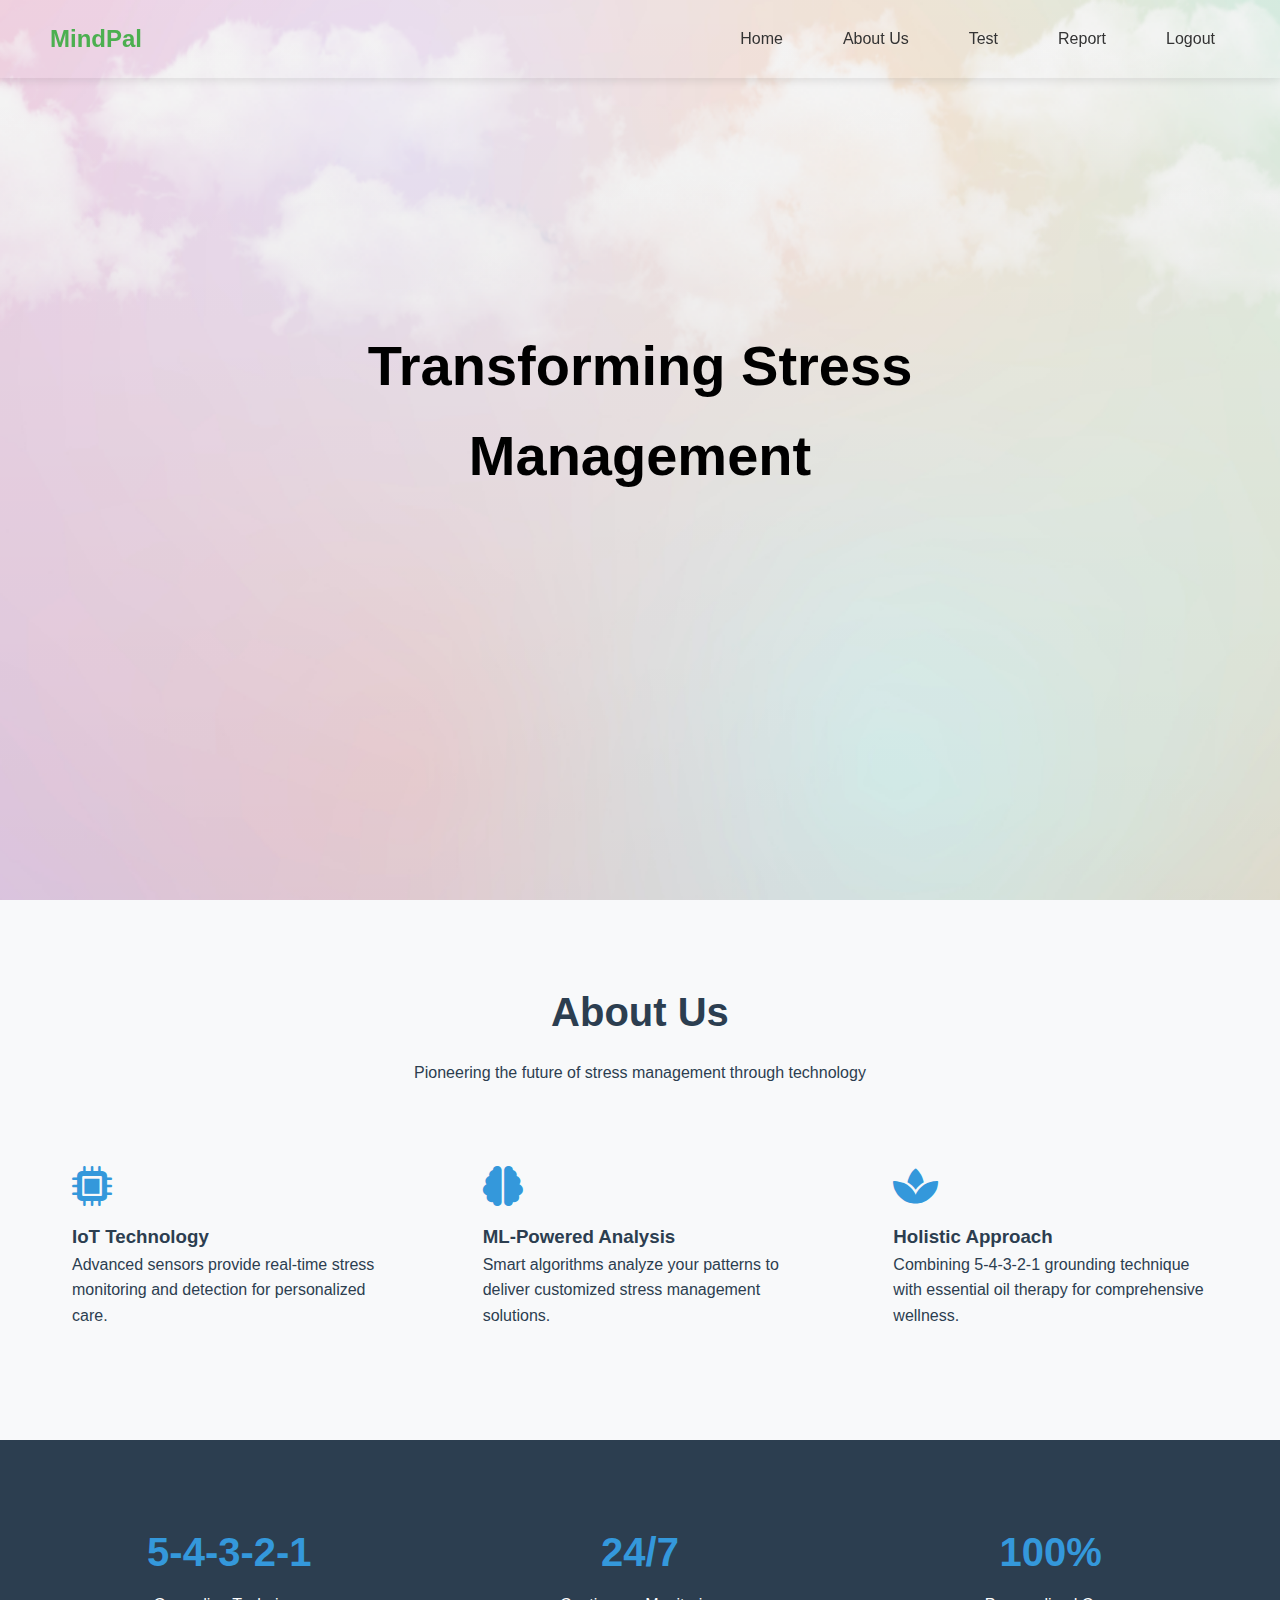
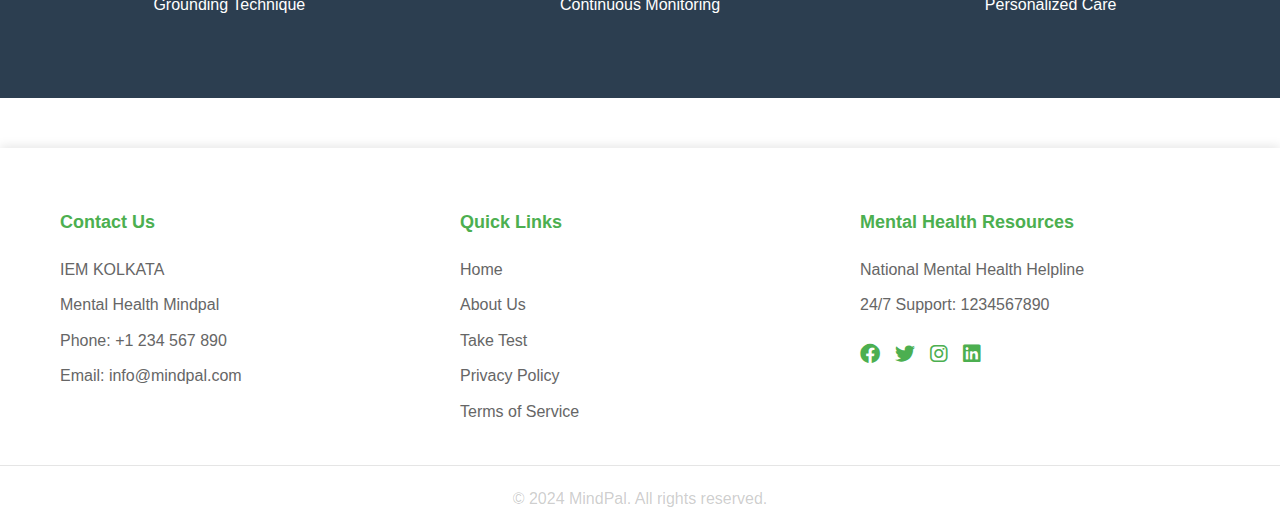
==== aboutus.html @ 4bc7995f "Add files via upload" ====
<!DOCTYPE html>
<html lang="en">
<head>
    <meta charset="UTF-8">
    <meta name="viewport" content="width=device-width, initial-scale=1.0">
    <title>About Us - MindPal</title>
    <link rel="stylesheet" href="https://cdnjs.cloudflare.com/ajax/libs/font-awesome/6.0.0/css/all.min.css">
    <style>
        :root {
            --primary-color: #2C3E50;
            --secondary-color: #3498DB;
            --accent-color: #E74C3C;
            --text-color: #2C3E50;
            --light-bg: #F8F9FA;
        }

        * {
            margin: 0;
            padding: 0;
            box-sizing: border-box;
            font-family: 'Segoe UI', Tahoma, Geneva, Verdana, sans-serif;
        }

        body {
            line-height: 1.6;
            color: var(--text-color);
        }

       /* Navbar Styles */
       .navbar {
            position: fixed;
            width: 100%;
            top: 0;
            z-index: 1000;
            padding: 20px 50px;
            display: flex;
            justify-content: space-between;
            align-items: center;
            background: rgba(255, 255, 255, 0);
            box-shadow: 0 2px 10px rgba(0, 0, 0, 0.1);
            transition: all 0.3s ease;s
        }

        .logo {
            font-size: 24px;
            font-weight: 700;
            color: #4CAF50;
            text-decoration: none;
        }

        .nav-links {
            display: flex;
            gap: 30px;
            list-style: none;
            margin: 0;
            padding: 0;
        }

        .nav-links a {
            color: #333;
            text-decoration: none;
            font-weight: 500;
            transition: all 0.3s ease;
            padding: 8px 15px;
            border-radius: 20px;
        }

        .nav-links a:hover {
            color: #4CAF50;
            background: rgba(76, 175, 79, 0.048);
        }

        .menu-btn {
            display: none;
            background: none;
            border: none;
            font-size: 24px;
            cursor: pointer;
            color: #333;
        }

        /* Hero Section */
        .hero {
            height: 100vh;
            background: linear-gradient(rgba(0, 0, 0, 0.041), rgba(0, 0, 0, 0.089)),
                        url('background.png');
            background-size: cover;
            background-position: center;
            display: flex;
            align-items: center;
            text-align: center;
            color: rgb(0, 0, 0);
        }

        .hero-content {
            max-width: 800px;
            margin: 0 auto;
            padding: 2rem;
        }

        .hero h1 {
            font-size: 3.5rem;
            margin-bottom: 1rem;
            animation: fadeInUp 1s ease;
        }

        .hero p {
            font-size: 1.2rem;
            margin-bottom: 2rem;
            animation: fadeInUp 1s ease 0.3s;
            opacity: 0;
            animation-fill-mode: forwards;
        }

        /* About Section */
        .about-section {
            padding: 5rem 2rem;
            background: var(--light-bg);
        }

        .container {
            max-width: 1200px;
            margin: 0 auto;
        }

        .section-title {
            text-align: center;
            margin-bottom: 3rem;
        }

        .section-title h2 {
            font-size: 2.5rem;
            color: var(--primary-color);
            margin-bottom: 1rem;
        }

        /* Features Grid */
        .features-grid {
            display: grid;
            grid-template-columns: repeat(auto-fit, minmax(300px, 1fr));
            gap: 2rem;
            margin-top: 3rem;
        }

        .feature-card {
            background: rgba(255, 255, 255, 0);
            padding: 2rem;
            border-radius: 10px;
            box-shadow: 0 5px 15px rgba(0, 0, 0, 0);
            transition: transform 0.3s ease;
        }

        .feature-card:hover {
            transform: translateY(-10px);
        }

        .feature-icon {
            font-size: 2.5rem;
            color: var(--secondary-color);
            margin-bottom: 1rem;
        }

        /* Stats Section */
        .stats-section {
            background: var(--primary-color);
            color: white;
            padding: 5rem 2rem;
        }

        .stats-grid {
            display: grid;
            grid-template-columns: repeat(auto-fit, minmax(200px, 1fr));
            gap: 2rem;
            text-align: center;
        }

        .stat-item h3 {
            font-size: 2.5rem;
            margin-bottom: 0.5rem;
            color: var(--secondary-color);
        }

        /* Animations */
        @keyframes fadeInUp {
            from {
                opacity: 0;
                transform: translateY(20px);
            }
            to {
                opacity: 1;
                transform: translateY(0);
            }
        }

        /* Responsive Design */
        @media (max-width: 768px) {
            .hero h1 {
                font-size: 2.5rem;
            }

            .feature-card {
                margin-bottom: 1rem;
            }

            .stats-grid {
                grid-template-columns: 1fr;
            }
        }
        /* Footer Styles */
        .footer {
            background: #ffffff3f;
            padding: 60px 0 20px;
            margin-top: 50px;
            box-shadow: 0 -2px 10px rgba(0, 0, 0, 0.1);
        }

        .footer-content {
            max-width: 1200px;
            margin: 0 auto;
            display: grid;
            grid-template-columns: repeat(3, 1fr);
            gap: 40px;
            padding: 0 20px;
        }

        .footer-section h4 {
            color: #4CAF50;
            margin-bottom: 20px;
            font-size: 18px;
            font-weight: 600;
        }

        .footer-section p,
        .footer-section a {
            color: #666;
            text-decoration: none;
            margin-bottom: 10px;
            display: block;
            transition: color 0.3s ease;
        }

        .footer-section a:hover {
            color: #4CAF50;
        }

        .social-links {
            display: flex;
            gap: 15px;
            margin-top: 20px;
        }

        .social-links a {
            color: #4CAF50;
            font-size: 20px;
            transition: transform 0.3s ease;
        }

        .social-links a:hover {
            transform: translateY(-3px);
        }

        .footer-bottom {
            text-align: center;
            margin-top: 30px;
            padding-top: 20px;
            border-top: 1px solid rgba(0, 0, 0, 0.1);
            color: #66666652;
        }

        /* Animations */
        @keyframes fadeInUp {
            from {
                opacity: 0;
                transform: translateY(20px);
            }
            to {
                opacity: 1;
                transform: translateY(0);
            }
        }

        /* Responsive Design */
        @media (max-width: 768px) {
            .nav-links {
                display: none;
                position: absolute;
                top: 100%;
                left: 0;
                right: 0;
                background: rgba(255, 255, 255, 0.26);
                flex-direction: column;
                padding: 20px;
                text-align: center;
                box-shadow: 0 2px 10px rgba(0, 0, 0, 0.1);
            }

            .nav-links.active {
                display: flex;
            }

            .menu-btn {
                display: block;
            }

            .navbar {
                padding: 15px 20px;
            }

            .hero h1 {
                font-size: 36px;
            }

            .features {
                padding: 20px;
            }

            .footer-content {
                grid-template-columns: 1fr;
                text-align: center;
            }

            .social-links {
                justify-content: center;
            }
        }
    </style>
</head>
<body>
        <nav class="navbar">
            <a href="#" class="logo">MindPal</a>
            <button class="menu-btn">☰</button>
            <ul class="nav-links">
                <li><a href="index.html">Home</a></li>
                <li><a href="aboutus.html">About Us</a></li>
                <li><a href="#test">Test</a></li>
                <li><a href="dashboard.html">Report</a></li>
                <li><a href="signin.html">Logout</a></li> 
            </ul>
        </nav>
    
    <!-- Hero Section -->
    <section class="hero">
        <div class="hero-content">
            <h1>Transforming Stress Management</h1>
            <p>Using innovative IoT and ML technology to help you achieve mental wellness</p>
        </div>
    </section>

    <!-- About Section -->
    <section class="about-section">
        <div class="container">
            <div class="section-title">
                <h2>About Us</h2>
                <p>Pioneering the future of stress management through technology</p>
            </div>
            <div class="features-grid">
                <div class="feature-card">
                    <i class="fas fa-microchip feature-icon"></i>
                    <h3>IoT Technology</h3>
                    <p>Advanced sensors provide real-time stress monitoring and detection for personalized care.</p>
                </div>
                <div class="feature-card">
                    <i class="fas fa-brain feature-icon"></i>
                    <h3>ML-Powered Analysis</h3>
                    <p>Smart algorithms analyze your patterns to deliver customized stress management solutions.</p>
                </div>
                <div class="feature-card">
                    <i class="fas fa-spa feature-icon"></i>
                    <h3>Holistic Approach</h3>
                    <p>Combining 5-4-3-2-1 grounding technique with essential oil therapy for comprehensive wellness.</p>
                </div>
            </div>
        </div>
    </section>

    <!-- Stats Section -->
    <section class="stats-section">
        <div class="container">
            <div class="stats-grid">
                <div class="stat-item">
                    <h3>5-4-3-2-1</h3>
                    <p>Grounding Technique</p>
                </div>
                <div class="stat-item">
                    <h3>24/7</h3>
                    <p>Continuous Monitoring</p>
                </div>
                <div class="stat-item">
                    <h3>100%</h3>
                    <p>Personalized Care</p>
                </div>
            </div>
        </div>
    </section>
    <footer class="footer">
        <div class="footer-content">
            <div class="footer-section">
                <h4>Contact Us</h4>
                <p>IEM KOLKATA</p>
                <p>Mental Health Mindpal</p>
                <p>Phone: +1 234 567 890</p>
                <p>Email: info@mindpal.com</p>
            </div>
            <div class="footer-section">
                <h4>Quick Links</h4>
                <a href="#home">Home</a>
                <a href="#about">About Us</a>
                <a href="#test">Take Test</a>
                <a href="#privacy">Privacy Policy</a>
                <a href="#terms">Terms of Service</a>
            </div>
            <div class="footer-section">
                <h4>Mental Health Resources</h4>
                <p>National Mental Health Helpline</p>
                <p>24/7 Support: 1234567890</p>
                <div class="social-links">
                    <a href="#"><i class="fab fa-facebook"></i></a>
                    <a href="#"><i class="fab fa-twitter"></i></a>
                    <a href="#"><i class="fab fa-instagram"></i></a>
                    <a href="#"><i class="fab fa-linkedin"></i></a>
                </div>
            </div>
        </div>
        <div class="footer-bottom">
            <p>&copy; 2024 MindPal. All rights reserved.</p>
        </div>
    </footer>

    <script>
        // Scroll Animation
        window.addEventListener('scroll', function() {
            const features = document.querySelectorAll('.feature-card');
            features.forEach(feature => {
                const position = feature.getBoundingClientRect();
                if(position.top < window.innerHeight - 100) {
                    feature.style.opacity = '1';
                    feature.style.transform = 'translateY(0)';
                }
            });
        });

        // Navbar Scroll Effect
        window.addEventListener('scroll', function() {
            const navbar = document.querySelector('.navbar');
            if (window.scrollY > 50) {
                navbar.style.background = 'rgba(255, 255, 255, 0.95)';
                navbar.style.boxShadow = '0 2px 5px rgba(0,0,0,0.1)';
            } else {
                navbar.style.background = 'transparent';
                navbar.style.boxShadow = 'none';
            }
        });
    </script>
</body>
</html>
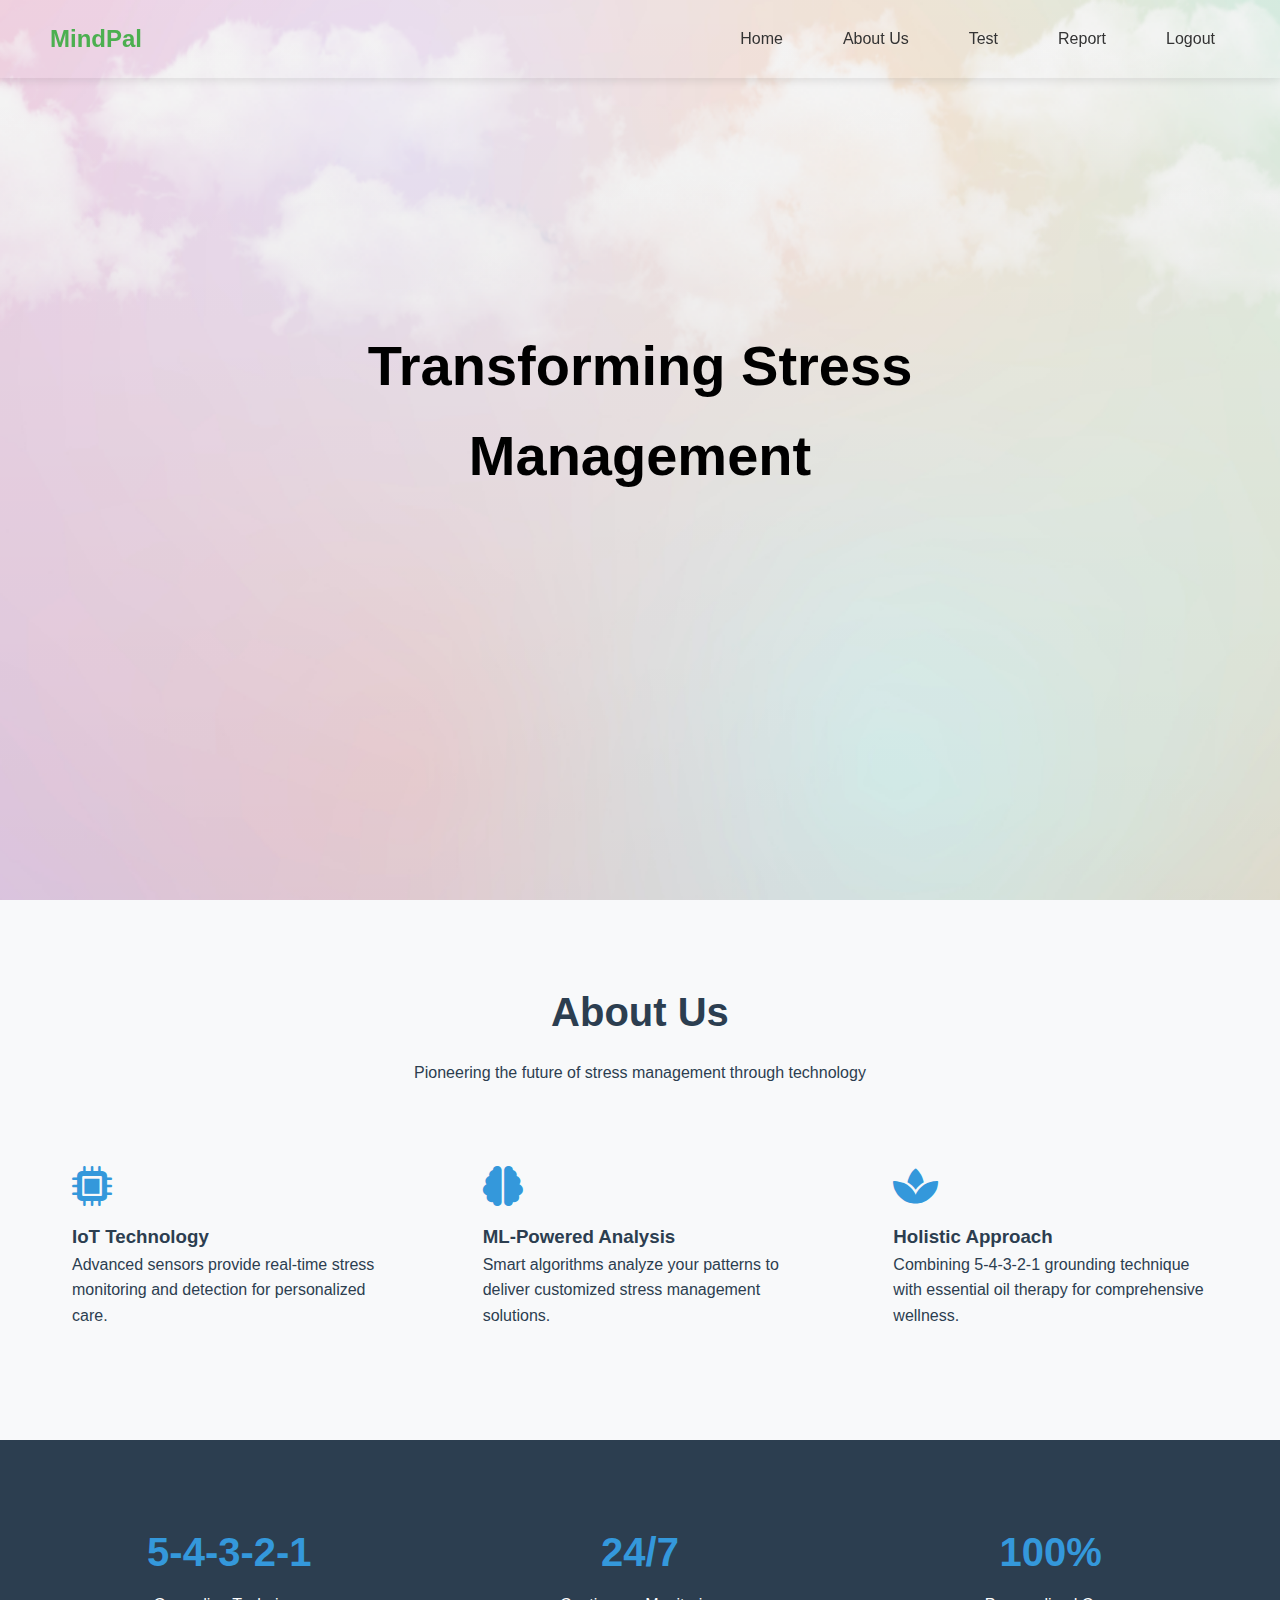
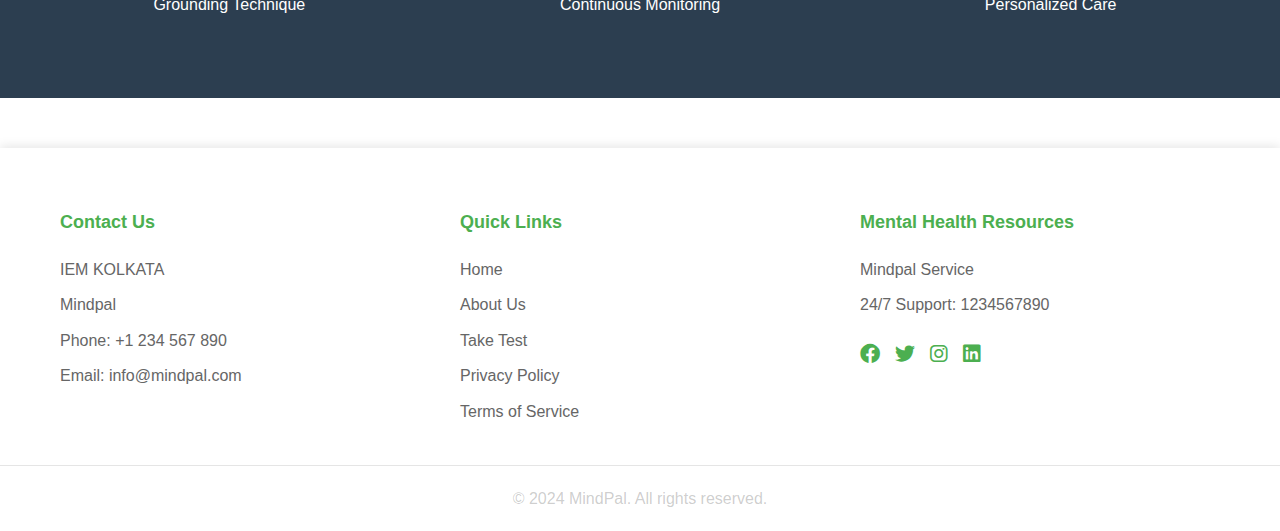
==== commit 7695fd84: "Update aboutus.html" ====
--- a/aboutus.html
+++ b/aboutus.html
@@ -332,7 +332,7 @@
             <ul class="nav-links">
                 <li><a href="index.html">Home</a></li>
                 <li><a href="aboutus.html">About Us</a></li>
-                <li><a href="#test">Test</a></li>
+                <li><a href="test.html">Test</a></li>
                 <li><a href="dashboard.html">Report</a></li>
                 <li><a href="signin.html">Logout</a></li> 
             </ul>
@@ -397,21 +397,21 @@
             <div class="footer-section">
                 <h4>Contact Us</h4>
                 <p>IEM KOLKATA</p>
-                <p>Mental Health Mindpal</p>
+                <p>Mindpal</p>
                 <p>Phone: +1 234 567 890</p>
                 <p>Email: info@mindpal.com</p>
             </div>
             <div class="footer-section">
                 <h4>Quick Links</h4>
-                <a href="#home">Home</a>
-                <a href="#about">About Us</a>
-                <a href="#test">Take Test</a>
+                <a href="index.html">Home</a>
+                <a href="aboutus.html">About Us</a>
+                <a href="test.html">Take Test</a>
                 <a href="#privacy">Privacy Policy</a>
                 <a href="#terms">Terms of Service</a>
             </div>
             <div class="footer-section">
                 <h4>Mental Health Resources</h4>
-                <p>National Mental Health Helpline</p>
+                <p>Mindpal Service</p>
                 <p>24/7 Support: 1234567890</p>
                 <div class="social-links">
                     <a href="#"><i class="fab fa-facebook"></i></a>
@@ -450,6 +450,12 @@
                 navbar.style.boxShadow = 'none';
             }
         });
+        const menuBtn = document.querySelector('.menu-btn');
+        const navLinks = document.querySelector('.nav-links');
+
+        menuBtn.addEventListener('click', () => {
+            navLinks.classList.toggle('active');
+        });
     </script>
 </body>
-</html>+</html>
